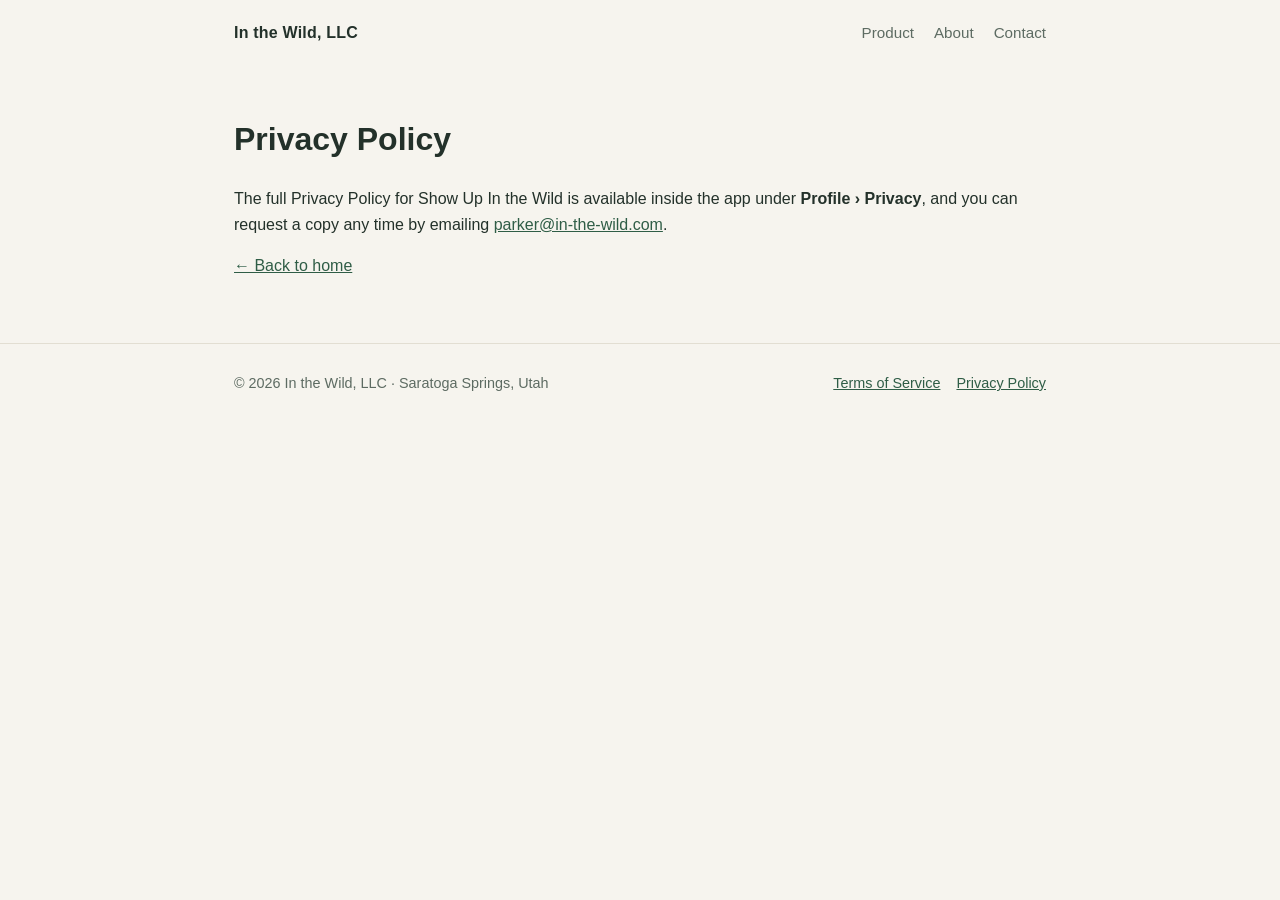
==== privacy.html @ 4501103f "Initial one-page company site" ====
<!DOCTYPE html>
<html lang="en">
<head>
<meta charset="utf-8">
<meta name="viewport" content="width=device-width, initial-scale=1">
<title>Privacy Policy &ndash; In the Wild, LLC</title>
<meta name="description" content="In the Wild, LLC makes Show Up In the Wild, an iOS app for attending real-life events and meeting the people there.">
<style>
:root{--bg:#f6f4ee;--ink:#23312a;--muted:#5d6b62;--accent:#2f5d46;--accent2:#7a9a6b;--card:#ffffff;--line:#e2ded2}
*{box-sizing:border-box}html{scroll-behavior:smooth}
body{margin:0;font-family:-apple-system,BlinkMacSystemFont,"Segoe UI",Roboto,Helvetica,Arial,sans-serif;background:var(--bg);color:var(--ink);line-height:1.6}
a{color:var(--accent)}
.wrap{max-width:860px;margin:0 auto;padding:0 24px}
header.top{padding:20px 0}
header.top .wrap{display:flex;justify-content:space-between;align-items:center;flex-wrap:wrap;gap:12px}
.brand{font-weight:700;letter-spacing:.2px;text-decoration:none;color:var(--ink)}
nav a{margin-left:20px;text-decoration:none;color:var(--muted);font-size:.95rem}
nav a:hover{color:var(--accent)}
.hero{padding:64px 0 56px;background:linear-gradient(180deg,#e7eedf 0%,var(--bg) 100%)}
.hero h1{font-size:clamp(2rem,6vw,3.2rem);line-height:1.15;margin:0 0 16px}
.hero p{font-size:1.15rem;color:var(--muted);max-width:620px;margin:0 0 24px}
.badge{display:inline-block;padding:8px 16px;border-radius:999px;background:var(--accent);color:#fff;font-size:.9rem;font-weight:600}
section{padding:48px 0}
h2{font-size:1.5rem;margin:0 0 16px;color:var(--accent)}
.grid{display:grid;grid-template-columns:repeat(auto-fit,minmax(220px,1fr));gap:16px;margin-top:20px}
.card{background:var(--card);border:1px solid var(--line);border-radius:14px;padding:20px}
.card h3{margin:0 0 6px;font-size:1.05rem}
.card p{margin:0;color:var(--muted);font-size:.95rem}
footer{border-top:1px solid var(--line);padding:28px 0 40px;color:var(--muted);font-size:.9rem}
footer .wrap{display:flex;justify-content:space-between;flex-wrap:wrap;gap:12px}
footer a{margin-left:16px}
.page{padding:48px 0}
.page h1{margin-top:0}
</style>
</head>
<body>
<header class="top"><div class="wrap"><a class="brand" href="/">In the Wild, LLC</a><nav><a href="/#product">Product</a><a href="/#about">About</a><a href="/#contact">Contact</a></nav></div></header>
<main><div class="page"><div class="wrap">
<h1>Privacy Policy</h1>
<p>The full Privacy Policy for Show Up In the Wild is available inside the app under <strong>Profile &rsaquo; Privacy</strong>, and you can request a copy any time by emailing <a href="mailto:parker@in-the-wild.com">parker@in-the-wild.com</a>.</p>
<p><a href="/">&larr; Back to home</a></p>
</div></div></main>
<footer><div class="wrap"><div>&copy; 2026 In the Wild, LLC &middot; Saratoga Springs, Utah</div><div><a href="/terms.html">Terms of Service</a><a href="/privacy.html">Privacy Policy</a></div></div></footer>
</body>
</html>
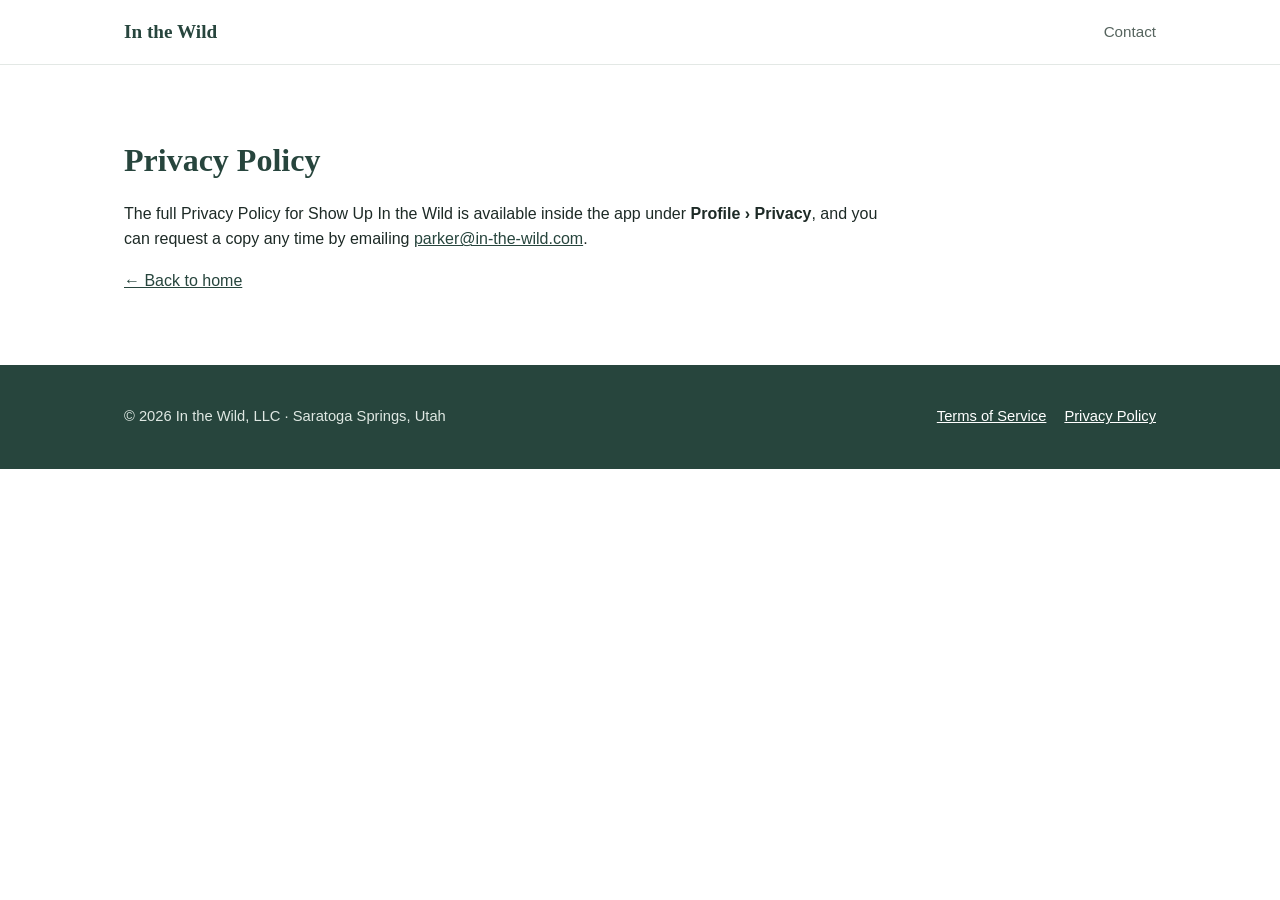
==== commit 0f8f7d10: "Revamp marketing site: new landing page, shared styles" ====
--- a/privacy.html
+++ b/privacy.html
@@ -5,37 +5,11 @@
 <meta name="viewport" content="width=device-width, initial-scale=1">
 <title>Privacy Policy &ndash; In the Wild, LLC</title>
 <meta name="description" content="In the Wild, LLC makes Show Up In the Wild, an iOS app for attending real-life events and meeting the people there.">
-<style>
-:root{--bg:#f6f4ee;--ink:#23312a;--muted:#5d6b62;--accent:#2f5d46;--accent2:#7a9a6b;--card:#ffffff;--line:#e2ded2}
-*{box-sizing:border-box}html{scroll-behavior:smooth}
-body{margin:0;font-family:-apple-system,BlinkMacSystemFont,"Segoe UI",Roboto,Helvetica,Arial,sans-serif;background:var(--bg);color:var(--ink);line-height:1.6}
-a{color:var(--accent)}
-.wrap{max-width:860px;margin:0 auto;padding:0 24px}
-header.top{padding:20px 0}
-header.top .wrap{display:flex;justify-content:space-between;align-items:center;flex-wrap:wrap;gap:12px}
-.brand{font-weight:700;letter-spacing:.2px;text-decoration:none;color:var(--ink)}
-nav a{margin-left:20px;text-decoration:none;color:var(--muted);font-size:.95rem}
-nav a:hover{color:var(--accent)}
-.hero{padding:64px 0 56px;background:linear-gradient(180deg,#e7eedf 0%,var(--bg) 100%)}
-.hero h1{font-size:clamp(2rem,6vw,3.2rem);line-height:1.15;margin:0 0 16px}
-.hero p{font-size:1.15rem;color:var(--muted);max-width:620px;margin:0 0 24px}
-.badge{display:inline-block;padding:8px 16px;border-radius:999px;background:var(--accent);color:#fff;font-size:.9rem;font-weight:600}
-section{padding:48px 0}
-h2{font-size:1.5rem;margin:0 0 16px;color:var(--accent)}
-.grid{display:grid;grid-template-columns:repeat(auto-fit,minmax(220px,1fr));gap:16px;margin-top:20px}
-.card{background:var(--card);border:1px solid var(--line);border-radius:14px;padding:20px}
-.card h3{margin:0 0 6px;font-size:1.05rem}
-.card p{margin:0;color:var(--muted);font-size:.95rem}
-footer{border-top:1px solid var(--line);padding:28px 0 40px;color:var(--muted);font-size:.9rem}
-footer .wrap{display:flex;justify-content:space-between;flex-wrap:wrap;gap:12px}
-footer a{margin-left:16px}
-.page{padding:48px 0}
-.page h1{margin-top:0}
-</style>
+<link rel="stylesheet" href="/style.css">
 </head>
 <body>
-<header class="top"><div class="wrap"><a class="brand" href="/">In the Wild, LLC</a><nav><a href="/#product">Product</a><a href="/#about">About</a><a href="/#contact">Contact</a></nav></div></header>
-<main><div class="page"><div class="wrap">
+<header class="top"><div class="wrap"><a class="brand" href="/">In the Wild</a><nav aria-label="Main"><a class="keep" href="/#contact">Contact</a></nav></div></header>
+<main><div class="wrap"><div class="page">
 <h1>Privacy Policy</h1>
 <p>The full Privacy Policy for Show Up In the Wild is available inside the app under <strong>Profile &rsaquo; Privacy</strong>, and you can request a copy any time by emailing <a href="mailto:parker@in-the-wild.com">parker@in-the-wild.com</a>.</p>
 <p><a href="/">&larr; Back to home</a></p>
--- a/style.css
+++ b/style.css
@@ -0,0 +1,25 @@
+:root{--g:#27453D;--sage:#6E8B74;--or:#E08A4B;--navy:#2F4A6B;--ink:#1d2a26;--mut:#56645e;--bg:#fff;--soft:#f4f6f5;--line:#e3e8e5}
+*{box-sizing:border-box}html{scroll-behavior:smooth}
+body{margin:0;font-family:-apple-system,BlinkMacSystemFont,"Segoe UI",Roboto,Helvetica,Arial,sans-serif;background:var(--bg);color:var(--ink);line-height:1.6}
+h1,h2,h3{font-family:Georgia,"Times New Roman",serif;color:var(--g);line-height:1.15}
+a{color:var(--g)}a:focus-visible,button:focus-visible,summary:focus-visible{outline:3px solid var(--or);outline-offset:2px}
+.wrap{max-width:1080px;margin:0 auto;padding:0 24px}
+.skip{position:absolute;left:-999px}.skip:focus{left:12px;top:12px;background:#fff;padding:8px;z-index:9}
+header.top{position:sticky;top:0;background:rgba(255,255,255,.94);backdrop-filter:blur(6px);border-bottom:1px solid var(--line);z-index:5}
+header.top .wrap{display:flex;justify-content:space-between;align-items:center;height:64px}
+.brand{display:flex;gap:8px;align-items:center;font-family:Georgia,serif;font-weight:700;font-size:1.2rem;color:var(--g);text-decoration:none}
+nav a{margin-left:22px;text-decoration:none;color:var(--mut);font-size:.95rem}nav a:hover{color:var(--g)}
+.btn{display:inline-block;padding:12px 22px;border-radius:999px;background:var(--g);color:#fff;text-decoration:none;font-weight:600}
+.btn.alt{background:transparent;color:var(--g);border:2px solid var(--g)}
+.pill{display:inline-block;padding:5px 12px;border-radius:999px;background:#fdf1e7;color:#9a4f17;font-size:.85rem;font-weight:600}
+section{padding:72px 0}section.soft{background:var(--soft)}
+h2{font-size:clamp(1.7rem,4vw,2.4rem);margin:0 0 12px}.lead{color:var(--mut);max-width:640px;font-size:1.1rem;margin:0 0 32px}
+.grid{display:grid;grid-template-columns:repeat(auto-fit,minmax(240px,1fr));gap:20px}
+.card{background:#fff;border:1px solid var(--line);border-radius:18px;padding:24px}
+.card h3{margin:12px 0 6px;font-size:1.2rem}.card p{margin:0;color:var(--mut)}
+.ic{width:44px;height:44px;border-radius:12px;display:grid;place-items:center;background:#e9f0eb;color:var(--g)}
+.ic svg{width:24px;height:24px}
+footer{background:var(--g);color:#dfe8e3;padding:40px 0;font-size:.92rem}
+footer .wrap{display:flex;justify-content:space-between;flex-wrap:wrap;gap:12px}footer a{color:#fff;margin-left:18px}
+.page{padding:56px 0;max-width:780px}
+@media(max-width:640px){nav a:not(.keep){display:none}section{padding:52px 0}}
